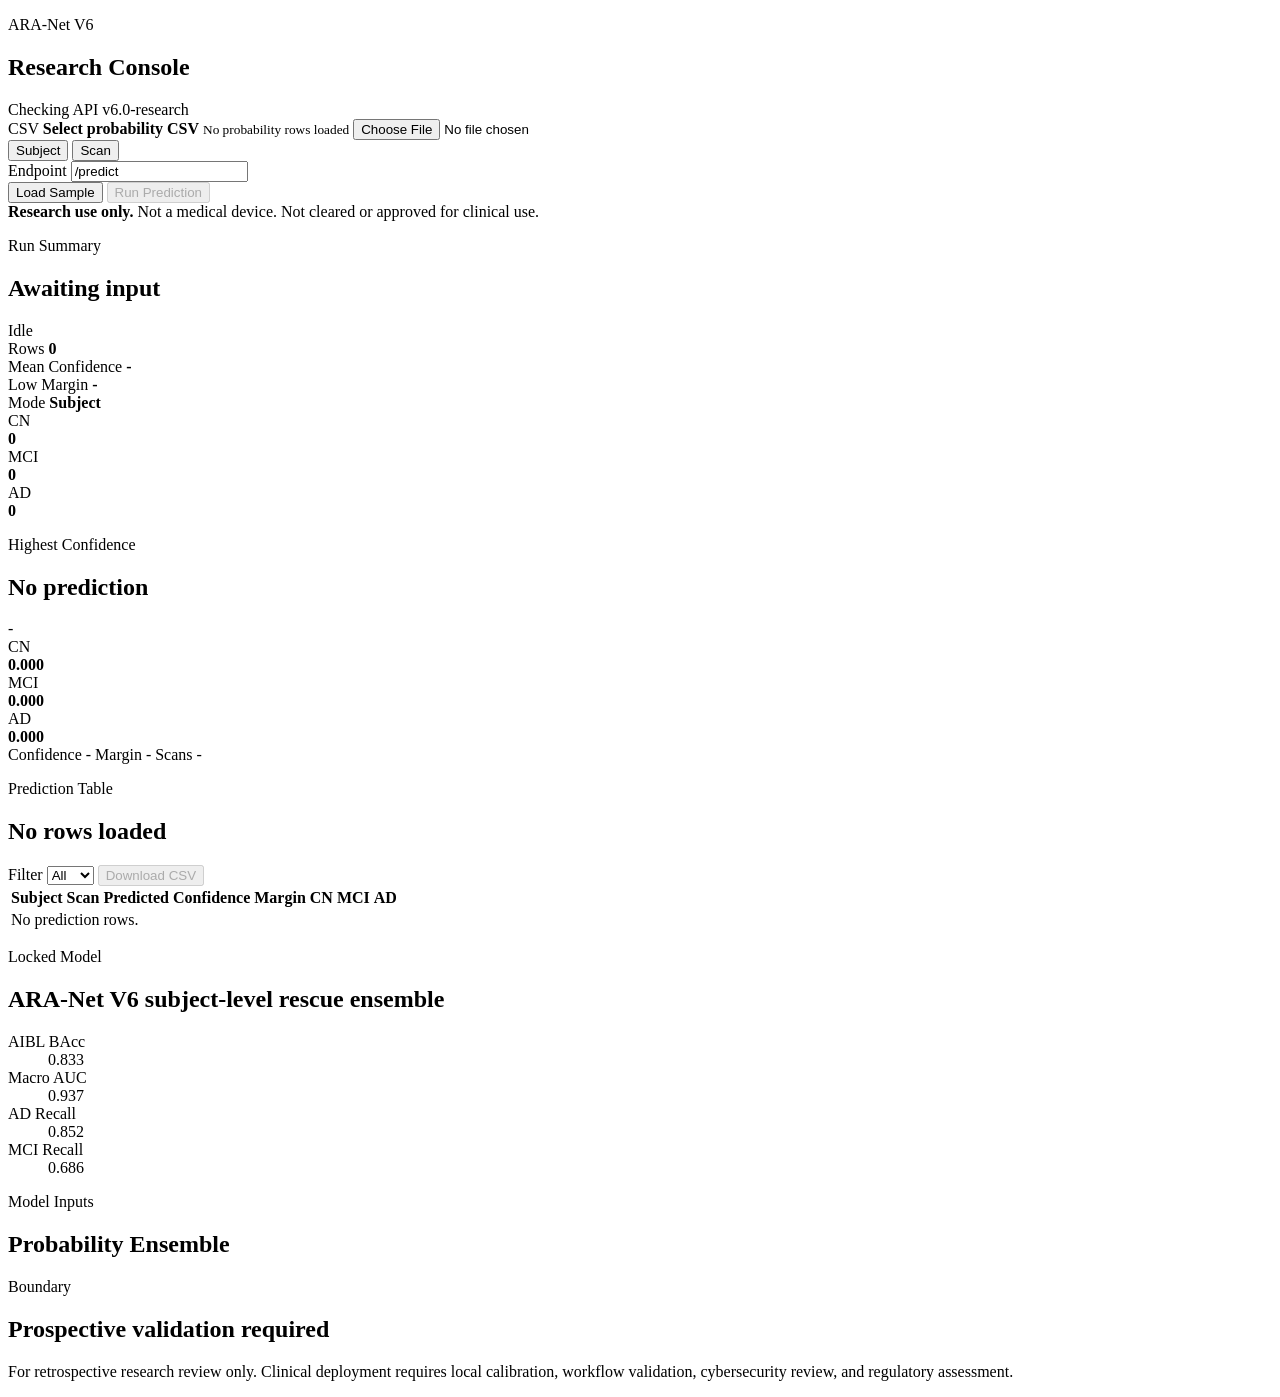
==== frontend/index.html @ 6aec5644 "Add research console frontend" ====
<!doctype html>
<html lang="en">
  <head>
    <meta charset="utf-8">
    <meta name="viewport" content="width=device-width, initial-scale=1">
    <title>ARA-Net Research Console</title>
    <link rel="stylesheet" href="/styles.css">
  </head>
  <body>
    <main class="app-shell">
      <section class="workspace">
        <header class="topbar">
          <div>
            <p class="eyebrow">ARA-Net V6</p>
            <h1>Research Console</h1>
          </div>
          <div class="system-strip" aria-label="System state">
            <span class="status-dot" id="apiDot"></span>
            <span id="apiState">Checking API</span>
            <span class="divider"></span>
            <span id="modelVersion">v6.0-research</span>
          </div>
        </header>

        <section class="control-band" aria-label="Prediction controls">
          <div class="upload-panel">
            <label class="dropzone" for="csvFile" id="dropzone">
              <span class="drop-icon">CSV</span>
              <span>
                <strong id="fileName">Select probability CSV</strong>
                <small id="fileMeta">No probability rows loaded</small>
              </span>
            </label>
            <input id="csvFile" type="file" accept=".csv,text/csv">
          </div>

          <div class="compact-controls">
            <div class="segmented" aria-label="Prediction unit">
              <button class="active" type="button" data-unit="subject">Subject</button>
              <button type="button" data-unit="scan">Scan</button>
            </div>
            <label class="endpoint-field">
              <span>Endpoint</span>
              <input id="endpoint" value="/predict" spellcheck="false">
            </label>
          </div>

          <div class="action-row">
            <button class="ghost-button" type="button" id="sampleButton">Load Sample</button>
            <button class="primary-button" type="button" id="runButton" disabled>Run Prediction</button>
          </div>
        </section>

        <section class="notice-bar" role="note">
          <strong>Research use only.</strong>
          <span id="clinicalNotice">Not a medical device. Not cleared or approved for clinical use.</span>
        </section>

        <section class="result-grid" aria-label="Prediction review">
          <article class="summary-panel">
            <div class="panel-heading">
              <div>
                <p class="eyebrow">Run Summary</p>
                <h2 id="resultTitle">Awaiting input</h2>
              </div>
              <span class="run-pill" id="runPill">Idle</span>
            </div>
            <div class="metric-grid">
              <div class="metric">
                <span>Rows</span>
                <strong id="metricRows">0</strong>
              </div>
              <div class="metric">
                <span>Mean Confidence</span>
                <strong id="metricConfidence">-</strong>
              </div>
              <div class="metric">
                <span>Low Margin</span>
                <strong id="metricLowMargin">-</strong>
              </div>
              <div class="metric">
                <span>Mode</span>
                <strong id="metricMode">Subject</strong>
              </div>
            </div>
            <div class="class-bars" id="classBars">
              <div class="class-row">
                <span>CN</span>
                <div><i style="width: 0%"></i></div>
                <strong>0</strong>
              </div>
              <div class="class-row">
                <span>MCI</span>
                <div><i style="width: 0%"></i></div>
                <strong>0</strong>
              </div>
              <div class="class-row">
                <span>AD</span>
                <div><i style="width: 0%"></i></div>
                <strong>0</strong>
              </div>
            </div>
          </article>

          <article class="focus-panel">
            <div class="panel-heading">
              <div>
                <p class="eyebrow">Highest Confidence</p>
                <h2 id="focusSubject">No prediction</h2>
              </div>
              <span class="label-chip" id="focusLabel">-</span>
            </div>
            <div class="probability-stack" id="probabilityStack">
              <div class="prob-row">
                <span>CN</span>
                <div><i style="width: 0%"></i></div>
                <strong>0.000</strong>
              </div>
              <div class="prob-row">
                <span>MCI</span>
                <div><i style="width: 0%"></i></div>
                <strong>0.000</strong>
              </div>
              <div class="prob-row">
                <span>AD</span>
                <div><i style="width: 0%"></i></div>
                <strong>0.000</strong>
              </div>
            </div>
            <div class="focus-meta">
              <span id="focusConfidence">Confidence -</span>
              <span id="focusMargin">Margin -</span>
              <span id="focusScans">Scans -</span>
            </div>
          </article>
        </section>

        <section class="table-panel" aria-label="Predictions">
          <div class="panel-heading">
            <div>
              <p class="eyebrow">Prediction Table</p>
              <h2 id="tableTitle">No rows loaded</h2>
            </div>
            <div class="table-tools">
              <label>
                <span>Filter</span>
                <select id="labelFilter">
                  <option value="all">All</option>
                  <option value="CN">CN</option>
                  <option value="MCI">MCI</option>
                  <option value="AD">AD</option>
                </select>
              </label>
              <button class="ghost-button small" type="button" id="downloadButton" disabled>Download CSV</button>
            </div>
          </div>
          <div class="table-wrap">
            <table>
              <thead>
                <tr>
                  <th>Subject</th>
                  <th>Scan</th>
                  <th>Predicted</th>
                  <th>Confidence</th>
                  <th>Margin</th>
                  <th>CN</th>
                  <th>MCI</th>
                  <th>AD</th>
                </tr>
              </thead>
              <tbody id="predictionBody">
                <tr>
                  <td colspan="8" class="empty-cell">No prediction rows.</td>
                </tr>
              </tbody>
            </table>
          </div>
        </section>
      </section>

      <aside class="side-rail">
        <section class="model-panel">
          <p class="eyebrow">Locked Model</p>
          <h2 id="modelName">ARA-Net V6 subject-level rescue ensemble</h2>
          <dl>
            <div>
              <dt>AIBL BAcc</dt>
              <dd id="metricBacc">0.833</dd>
            </div>
            <div>
              <dt>Macro AUC</dt>
              <dd id="metricAuc">0.937</dd>
            </div>
            <div>
              <dt>AD Recall</dt>
              <dd id="metricAdRecall">0.852</dd>
            </div>
            <div>
              <dt>MCI Recall</dt>
              <dd id="metricMciRecall">0.686</dd>
            </div>
          </dl>
        </section>

        <section class="model-panel">
          <p class="eyebrow">Model Inputs</p>
          <h2>Probability Ensemble</h2>
          <ol class="model-list" id="modelList"></ol>
        </section>

        <section class="boundary-panel">
          <p class="eyebrow">Boundary</p>
          <h2>Prospective validation required</h2>
          <p>For retrospective research review only. Clinical deployment requires local calibration, workflow validation, cybersecurity review, and regulatory assessment.</p>
        </section>
      </aside>
    </main>

    <script src="/app.js"></script>
  </body>
</html>
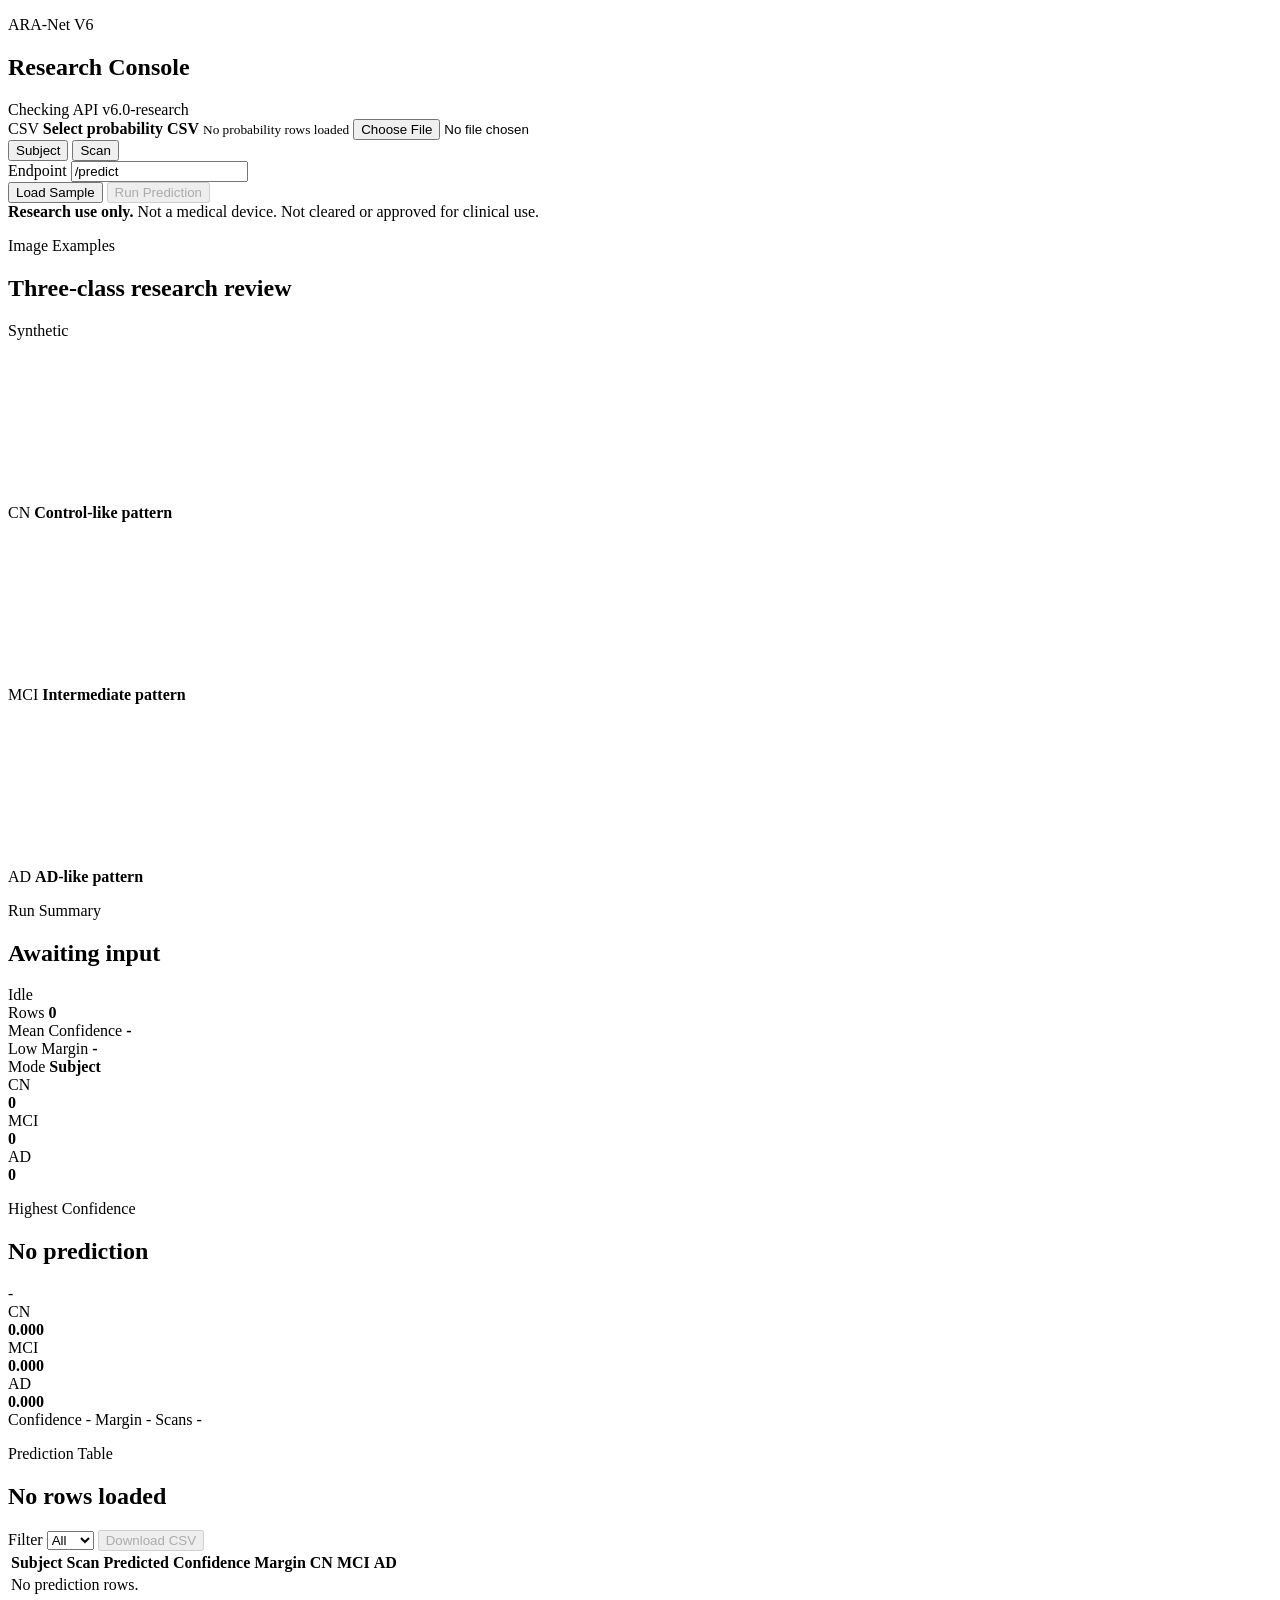
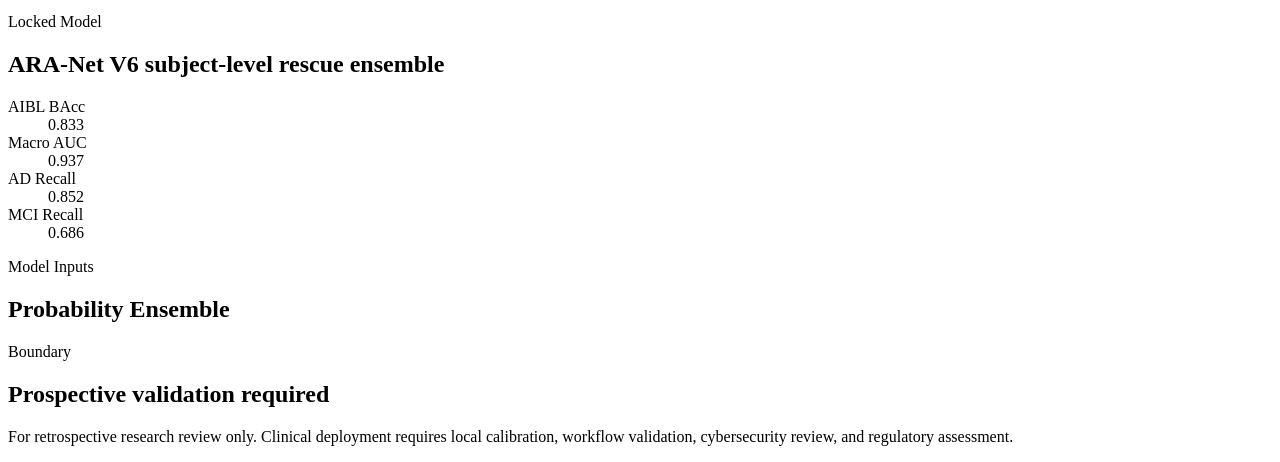
==== commit aad56cc1: "Show three-class examples in frontend" ====
--- a/frontend/index.html
+++ b/frontend/index.html
@@ -54,6 +54,39 @@
         <section class="notice-bar" role="note">
           <strong>Research use only.</strong>
           <span id="clinicalNotice">Not a medical device. Not cleared or approved for clinical use.</span>
+        </section>
+
+        <section class="case-panel" aria-label="Three-class examples">
+          <div class="panel-heading">
+            <div>
+              <p class="eyebrow">Image Examples</p>
+              <h2>Three-class research review</h2>
+            </div>
+            <span class="run-pill">Synthetic</span>
+          </div>
+          <div class="case-grid">
+            <article class="case-tile">
+              <canvas class="brain-canvas" width="220" height="160" data-case="CN" aria-label="Synthetic CN slice"></canvas>
+              <div>
+                <span class="prediction-label CN">CN</span>
+                <strong>Control-like pattern</strong>
+              </div>
+            </article>
+            <article class="case-tile">
+              <canvas class="brain-canvas" width="220" height="160" data-case="MCI" aria-label="Synthetic MCI slice"></canvas>
+              <div>
+                <span class="prediction-label MCI">MCI</span>
+                <strong>Intermediate pattern</strong>
+              </div>
+            </article>
+            <article class="case-tile">
+              <canvas class="brain-canvas" width="220" height="160" data-case="AD" aria-label="Synthetic AD slice"></canvas>
+              <div>
+                <span class="prediction-label AD">AD</span>
+                <strong>AD-like pattern</strong>
+              </div>
+            </article>
+          </div>
         </section>
 
         <section class="result-grid" aria-label="Prediction review">
